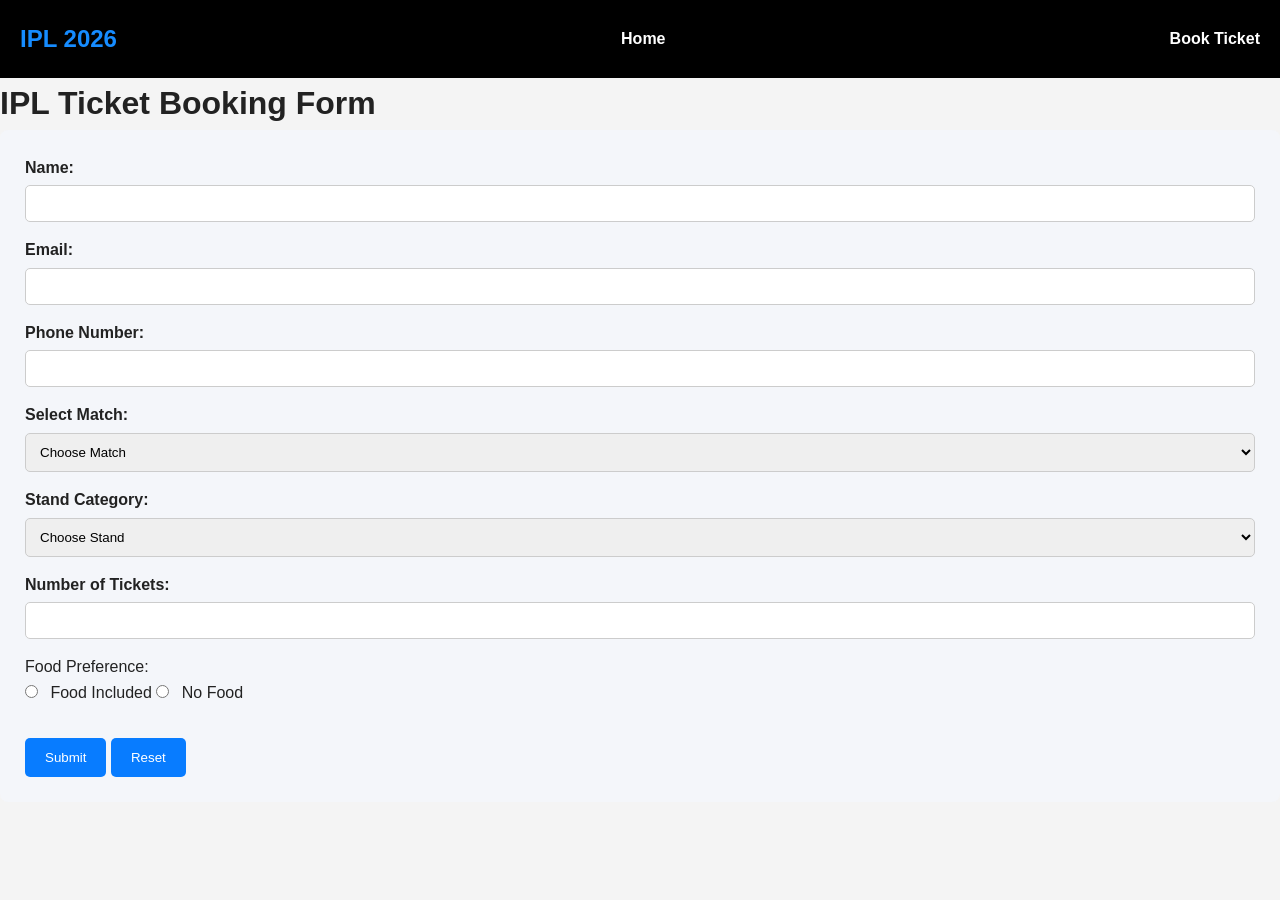
==== Activity-1-IPL-Ticket-Booking/booking.html @ 7a8b1c4b "Add Activity 3 - Ticket Booking Form" ====
<!DOCTYPE html>
<html lang="en">
<head>
    <meta charset="UTF-8">
    <meta name="viewport" content="width=device-width, initial-scale=1.0">
    <title>IPL Ticket Booking</title>
    <link rel="stylesheet" href="style.css">
</head>

<body>

    <header>
        <nav>
            <h2>IPL 2026</h2>
            <a href="index.html">Home</a>
            <a href="booking.html">Book Ticket</a>
        </nav>
    </header>

    <h1>IPL Ticket Booking Form</h1>

    <form>

        <label>Name:</label>
        <input type="text" name="name" required
               minlength="3" maxlength="30">

        <label>Email:</label>
        <input type="email" name="email" required>

        <label>Phone Number:</label>
        <input type="tel" name="phone"
               pattern="[0-9]{10}" required>

        <label>Select Match:</label>
        <select name="match" required>
            <option value="">Choose Match</option>
            <option>RCB vs CSK</option>
            <option>MI vs KKR</option>
            <option>RCB vs MI</option>
        </select>

        <label>Stand Category:</label>
        <select name="stand" required>
            <option value="">Choose Stand</option>
            <option>General</option>
            <option>Premium</option>
            <option>VIP</option>
        </select>

        <label>Number of Tickets:</label>
        <input type="number" name="tickets"
               min="1" max="10" required>

        <p>Food Preference:</p>

        <input type="radio" name="food" value="Yes">
        Food Included

        <input type="radio" name="food" value="No">
        No Food

        <br><br>

        <button type="submit">Submit</button>
        <button type="reset">Reset</button>

    </form>

</body>
</html>
---- Activity-1-IPL-Ticket-Booking/style.css ----
/* Basic Styling */
* {
    margin: 0;
    padding: 0;
    box-sizing: border-box;
}

html {
    scroll-behavior: smooth;
}

body {
    font-family: Arial, sans-serif;
    background-color: #f4f4f4;
    color: #222;
    line-height: 1.6;
}

/* Navigation */
header {
    background-color: black;
    color: white;
    padding: 20px;
}

nav {
    display: flex;
    justify-content: space-between;
    align-items: center;
    flex-wrap: wrap;
}

nav h2 {
    color: #168cff;
}

nav ul {
    display: flex;
    list-style: none;
    gap: 20px;
}

nav a {
    color: white;
    text-decoration: none;
    font-weight: bold;
}

nav a:hover {
    color: #168cff;
}

/* Hero Section */
#home {
    background-color: black;
    color: white;
    text-align: center;
    padding: 40px 20px 60px;
}

.hero-logo {
    width: 280px;
    max-width: 90%;
    height: auto;
    display: block;
    margin: 0 auto 15px;
}

#home h1 {
    font-size: 36px;
    margin-bottom: 15px;
}

#home p {
    margin-bottom: 25px;
    color: #ccc;
}

.btn {
    display: inline-block;
    background-color: #087cff;
    color: white;
    text-decoration: none;
    padding: 12px 25px;
    margin: 5px;
    border-radius: 6px;
}

.btn:hover {
    background-color: #0053ad;
}

/* Common Sections */
section {
    padding: 45px 8%;
}

section h2 {
    text-align: center;
    color: #101b3f;
    margin-bottom: 25px;
}

section h3 {
    margin: 15px 0;
}

/* About Section */
#about {
    background-color: white;
}

#about p {
    text-align: center;
    margin-bottom: 20px;
}

#about ul {
    margin-left: 30px;
}

/* Match Schedule */
#matches {
    background-color: #eef1f8;
}

#teamFilter {
    padding: 10px;
    margin-bottom: 20px;
}

.table-container {
    width: 100%;
    overflow-x: auto;
}

table {
    width: 100%;
    min-width: 700px;
    border-collapse: collapse;
    background-color: white;
}

th, td {
    border: 1px solid #ddd;
    padding: 12px;
    text-align: center;
}

th {
    background-color: #101b3f;
    color: white;
}

tr:nth-child(even) {
    background-color: #eee;
}

td a {
    background-color: #087cff;
    color: white;
    padding: 6px 12px;
    text-decoration: none;
    border-radius: 4px;
}

/* Booking Section */
#booking {
    background-color: white;
}

.booking-container {
    display: flex;
    gap: 25px;
    flex-wrap: wrap;
    align-items: flex-start;
}

form {
    flex: 2;
    min-width: 250px;
    background-color: #f4f6fa;
    padding: 25px;
    border-radius: 8px;
}

form label {
    display: block;
    margin-bottom: 5px;
    font-weight: bold;
}

form input,
form select {
    width: 100%;
    padding: 10px;
    margin-bottom: 15px;
    border: 1px solid #ccc;
    border-radius: 5px;
}

form button {
    background-color: #087cff;
    color: white;
    padding: 12px 20px;
    border: none;
    border-radius: 5px;
    cursor: pointer;
}

/* Summary Card */
.summary-card {
    flex: 1;
    min-width: 220px;
    background-color: #101b3f;
    color: white;
    padding: 25px;
    border-radius: 8px;
}

.summary-card h3 {
    color: #4da3ff;
    margin-bottom: 15px;
}

.summary-card p {
    margin-bottom: 12px;
}

/* My Bookings */
#mybookings {
    background-color: #eef1f8;
}

/* Guidelines */
#guidelines {
    background-color: white;
}

.guidelines-container {
    display: flex;
    gap: 20px;
    flex-wrap: wrap;
}

.guideline-card {
    flex: 1;
    min-width: 200px;
    padding: 20px;
    background-color: #eef1f8;
    border-left: 5px solid #087cff;
    border-radius: 6px;
}

/* Footer */
footer {
    background-color: black;
    color: white;
    text-align: center;
    padding: 20px;
}

/* Responsive Design */
@media (max-width: 768px) {

    nav {
        flex-direction: column;
        gap: 15px;
    }

    nav ul {
        flex-wrap: wrap;
        justify-content: center;
        gap: 12px;
    }

    #home h1 {
        font-size: 26px;
    }

    .booking-container {
        flex-direction: column;
    }

    form,
    .summary-card {
        width: 100%;
    }

    .guidelines-container {
        flex-direction: column;
    }

    section {
        padding: 30px 5%;
    }
}

form input[type="radio"] {
    width: auto;
    display: inline-block;
    margin-right: 8px;
}
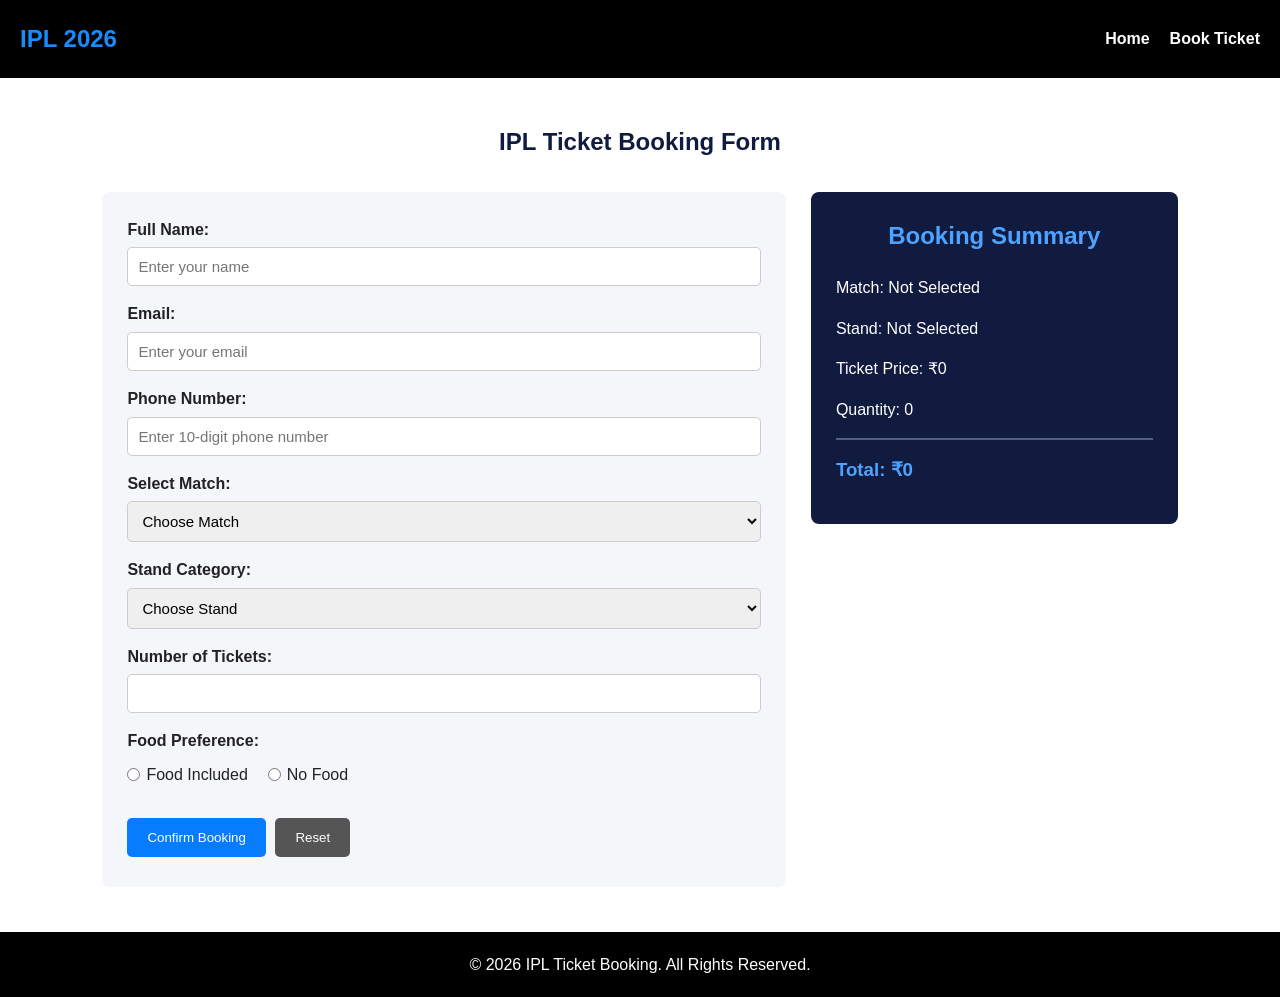
==== commit d6e3d7b6: "Complete IPL booking navigation and live summary" ====
--- a/Activity-1-IPL-Ticket-Booking/booking.html
+++ b/Activity-1-IPL-Ticket-Booking/booking.html
@@ -1,72 +1,173 @@
 
 <!DOCTYPE html>
 <html lang="en">
+
 <head>
     <meta charset="UTF-8">
     <meta name="viewport" content="width=device-width, initial-scale=1.0">
-    <title>IPL Ticket Booking</title>
+
+    <title>IPL Ticket Booking Form</title>
+
     <link rel="stylesheet" href="style.css">
 </head>
 
 <body>
 
+    <!-- Navigation -->
     <header>
         <nav>
             <h2>IPL 2026</h2>
-            <a href="index.html">Home</a>
-            <a href="booking.html">Book Ticket</a>
+
+            <ul>
+                <li><a href="index.html">Home</a></li>
+                <li><a href="booking.html">Book Ticket</a></li>
+            </ul>
         </nav>
     </header>
 
-    <h1>IPL Ticket Booking Form</h1>
+    <main>
 
-    <form>
+        <section id="bookingPage">
 
-        <label>Name:</label>
-        <input type="text" name="name" required
-               minlength="3" maxlength="30">
+            <h1>IPL Ticket Booking Form</h1>
 
-        <label>Email:</label>
-        <input type="email" name="email" required>
+            <div class="booking-container">
 
-        <label>Phone Number:</label>
-        <input type="tel" name="phone"
-               pattern="[0-9]{10}" required>
+                <!-- Booking Form -->
+                <form id="bookingForm">
 
-        <label>Select Match:</label>
-        <select name="match" required>
-            <option value="">Choose Match</option>
-            <option>RCB vs CSK</option>
-            <option>MI vs KKR</option>
-            <option>RCB vs MI</option>
-        </select>
+                    <label for="name">Full Name:</label>
 
-        <label>Stand Category:</label>
-        <select name="stand" required>
-            <option value="">Choose Stand</option>
-            <option>General</option>
-            <option>Premium</option>
-            <option>VIP</option>
-        </select>
+                    <input
+                        type="text"
+                        id="name"
+                        name="name"
+                        placeholder="Enter your name"
+                        minlength="3"
+                        maxlength="30"
+                        required
+                    >
 
-        <label>Number of Tickets:</label>
-        <input type="number" name="tickets"
-               min="1" max="10" required>
+                    <label for="email">Email:</label>
 
-        <p>Food Preference:</p>
+                    <input
+                        type="email"
+                        id="email"
+                        name="email"
+                        placeholder="Enter your email"
+                        required
+                    >
 
-        <input type="radio" name="food" value="Yes">
-        Food Included
+                    <label for="phone">Phone Number:</label>
 
-        <input type="radio" name="food" value="No">
-        No Food
+                    <input
+                        type="tel"
+                        id="phone"
+                        name="phone"
+                        placeholder="Enter 10-digit phone number"
+                        pattern="[0-9]{10}"
+                        minlength="10"
+                        maxlength="10"
+                        required
+                    >
 
-        <br><br>
+                    <label for="match">Select Match:</label>
 
-        <button type="submit">Submit</button>
-        <button type="reset">Reset</button>
+                    <select id="match" name="match" required>
+                        <option value="">Choose Match</option>
+                        <option value="RCB vs MI">RCB vs MI</option>
+                        <option value="CSK vs KKR">CSK vs KKR</option>
+                        <option value="MI vs SRH">MI vs SRH</option>
+                        <option value="KKR vs RCB">KKR vs RCB</option>
+                    </select>
 
-    </form>
+                    <label for="stand">Stand Category:</label>
+
+                    <select id="stand" name="stand" required>
+                        <option value="">Choose Stand</option>
+                        <option value="General">General</option>
+                        <option value="Premium">Premium</option>
+                        <option value="VIP">VIP</option>
+                    </select>
+
+                    <label for="quantity">Number of Tickets:</label>
+
+                    <input
+                        type="number"
+                        id="quantity"
+                        name="tickets"
+                        min="1"
+                        max="10"
+                        required
+                    >
+
+                    <p class="food-heading">Food Preference:</p>
+
+                    <div class="radio-group">
+
+                        <label>
+                            <input type="radio" name="food" value="Yes">
+                            Food Included
+                        </label>
+
+                        <label>
+                            <input type="radio" name="food" value="No">
+                            No Food
+                        </label>
+
+                    </div>
+
+                    <button type="submit">Confirm Booking</button>
+
+                    <button type="reset" class="reset-btn">Reset</button>
+
+                </form>
+
+                <!-- Booking Summary Card -->
+                <aside class="summary-card">
+
+                    <h2>Booking Summary</h2>
+
+                    <p>
+                        Match:
+                        <span id="summaryMatch">Not Selected</span>
+                    </p>
+
+                    <p>
+                        Stand:
+                        <span id="summaryStand">Not Selected</span>
+                    </p>
+
+                    <p>
+                        Ticket Price:
+                        ₹<span id="summaryPrice">0</span>
+                    </p>
+
+                    <p>
+                        Quantity:
+                        <span id="summaryQuantity">0</span>
+                    </p>
+
+                    <hr>
+
+                    <h3>
+                        Total: ₹<span id="summaryTotal">0</span>
+                    </h3>
+
+                </aside>
+
+            </div>
+
+        </section>
+
+    </main>
+
+    <footer>
+        <p>&copy; 2026 IPL Ticket Booking. All Rights Reserved.</p>
+    </footer>
+
+    <script src="script.js"></script>
+    <script src="app.js"></script>
 
 </body>
 </html>
--- a/Activity-1-IPL-Ticket-Booking/style.css
+++ b/Activity-1-IPL-Ticket-Booking/style.css
@@ -1,5 +1,8 @@
 
-/* Basic Styling */
+/* ========================================
+   BASIC STYLING
+======================================== */
+
 * {
     margin: 0;
     padding: 0;
@@ -17,7 +20,11 @@
     line-height: 1.6;
 }
 
-/* Navigation */
+
+/* ========================================
+   NAVIGATION
+======================================== */
+
 header {
     background-color: black;
     color: white;
@@ -51,7 +58,11 @@
     color: #168cff;
 }
 
-/* Hero Section */
+
+/* ========================================
+   HERO SECTION
+======================================== */
+
 #home {
     background-color: black;
     color: white;
@@ -91,7 +102,11 @@
     background-color: #0053ad;
 }
 
-/* Common Sections */
+
+/* ========================================
+   COMMON SECTIONS
+======================================== */
+
 section {
     padding: 45px 8%;
 }
@@ -106,7 +121,11 @@
     margin: 15px 0;
 }
 
-/* About Section */
+
+/* ========================================
+   ABOUT SECTION
+======================================== */
+
 #about {
     background-color: white;
 }
@@ -120,7 +139,11 @@
     margin-left: 30px;
 }
 
-/* Match Schedule */
+
+/* ========================================
+   MATCH SCHEDULE
+======================================== */
+
 #matches {
     background-color: #eef1f8;
 }
@@ -142,7 +165,8 @@
     background-color: white;
 }
 
-th, td {
+th,
+td {
     border: 1px solid #ddd;
     padding: 12px;
     text-align: center;
@@ -165,9 +189,20 @@
     border-radius: 4px;
 }
 
-/* Booking Section */
-#booking {
+
+/* ========================================
+   BOOKING PAGE
+======================================== */
+
+#bookingPage {
     background-color: white;
+    min-height: 75vh;
+}
+
+#bookingPage h1 {
+    text-align: center;
+    color: #101b3f;
+    margin-bottom: 30px;
 }
 
 .booking-container {
@@ -175,11 +210,18 @@
     gap: 25px;
     flex-wrap: wrap;
     align-items: flex-start;
-}
+    max-width: 1100px;
+    margin: auto;
+}
+
+
+/* ========================================
+   BOOKING FORM
+======================================== */
 
 form {
     flex: 2;
-    min-width: 250px;
+    min-width: 280px;
     background-color: #f4f6fa;
     padding: 25px;
     border-radius: 8px;
@@ -191,13 +233,20 @@
     font-weight: bold;
 }
 
-form input,
+form input:not([type="radio"]),
 form select {
     width: 100%;
     padding: 10px;
     margin-bottom: 15px;
     border: 1px solid #ccc;
     border-radius: 5px;
+    font-size: 15px;
+}
+
+form input:focus,
+form select:focus {
+    outline: none;
+    border-color: #087cff;
 }
 
 form button {
@@ -207,33 +256,98 @@
     border: none;
     border-radius: 5px;
     cursor: pointer;
-}
-
-/* Summary Card */
+    margin: 5px 5px 5px 0;
+}
+
+form button:hover {
+    background-color: #0053ad;
+}
+
+.reset-btn {
+    background-color: #555;
+}
+
+.reset-btn:hover {
+    background-color: #333;
+}
+
+
+/* ========================================
+   FOOD PREFERENCE
+======================================== */
+
+.food-heading {
+    font-weight: bold;
+    margin-bottom: 8px;
+}
+
+.radio-group {
+    display: flex;
+    gap: 20px;
+    flex-wrap: wrap;
+    margin-bottom: 20px;
+}
+
+.radio-group label {
+    display: flex;
+    align-items: center;
+    gap: 6px;
+    font-weight: normal;
+}
+
+.radio-group input[type="radio"] {
+    width: auto;
+    margin: 0;
+}
+
+
+/* ========================================
+   BOOKING SUMMARY CARD
+======================================== */
+
 .summary-card {
     flex: 1;
-    min-width: 220px;
+    min-width: 230px;
     background-color: #101b3f;
     color: white;
     padding: 25px;
     border-radius: 8px;
 }
 
+.summary-card h2 {
+    color: #4da3ff;
+    margin-bottom: 20px;
+}
+
 .summary-card h3 {
     color: #4da3ff;
+    margin-top: 15px;
+}
+
+.summary-card p {
     margin-bottom: 15px;
-}
-
-.summary-card p {
-    margin-bottom: 12px;
-}
-
-/* My Bookings */
+    overflow-wrap: anywhere;
+}
+
+.summary-card hr {
+    border: 1px solid #526080;
+    margin: 15px 0;
+}
+
+
+/* ========================================
+   MY BOOKINGS
+======================================== */
+
 #mybookings {
     background-color: #eef1f8;
 }
 
-/* Guidelines */
+
+/* ========================================
+   GUIDELINES
+======================================== */
+
 #guidelines {
     background-color: white;
 }
@@ -253,7 +367,11 @@
     border-radius: 6px;
 }
 
-/* Footer */
+
+/* ========================================
+   FOOTER
+======================================== */
+
 footer {
     background-color: black;
     color: white;
@@ -261,7 +379,43 @@
     padding: 20px;
 }
 
-/* Responsive Design */
+
+/* ========================================
+   TOAST NOTIFICATION
+======================================== */
+
+.toast {
+    position: fixed;
+    bottom: 20px;
+    right: 20px;
+    background-color: #1e3a8a;
+    color: white;
+    padding: 15px 25px;
+    border-radius: 5px;
+    z-index: 1000;
+    box-shadow: 0 4px 10px rgba(0, 0, 0, 0.2);
+    animation: toastAnimation 0.3s ease;
+}
+
+@keyframes toastAnimation {
+
+    from {
+        opacity: 0;
+        transform: translateY(15px);
+    }
+
+    to {
+        opacity: 1;
+        transform: translateY(0);
+    }
+
+}
+
+
+/* ========================================
+   RESPONSIVE DESIGN
+======================================== */
+
 @media (max-width: 768px) {
 
     nav {
@@ -295,10 +449,11 @@
     section {
         padding: 30px 5%;
     }
-}
-
-form input[type="radio"] {
-    width: auto;
-    display: inline-block;
-    margin-right: 8px;
-}+
+    .toast {
+        left: 15px;
+        right: 15px;
+        text-align: center;
+    }
+
+}
